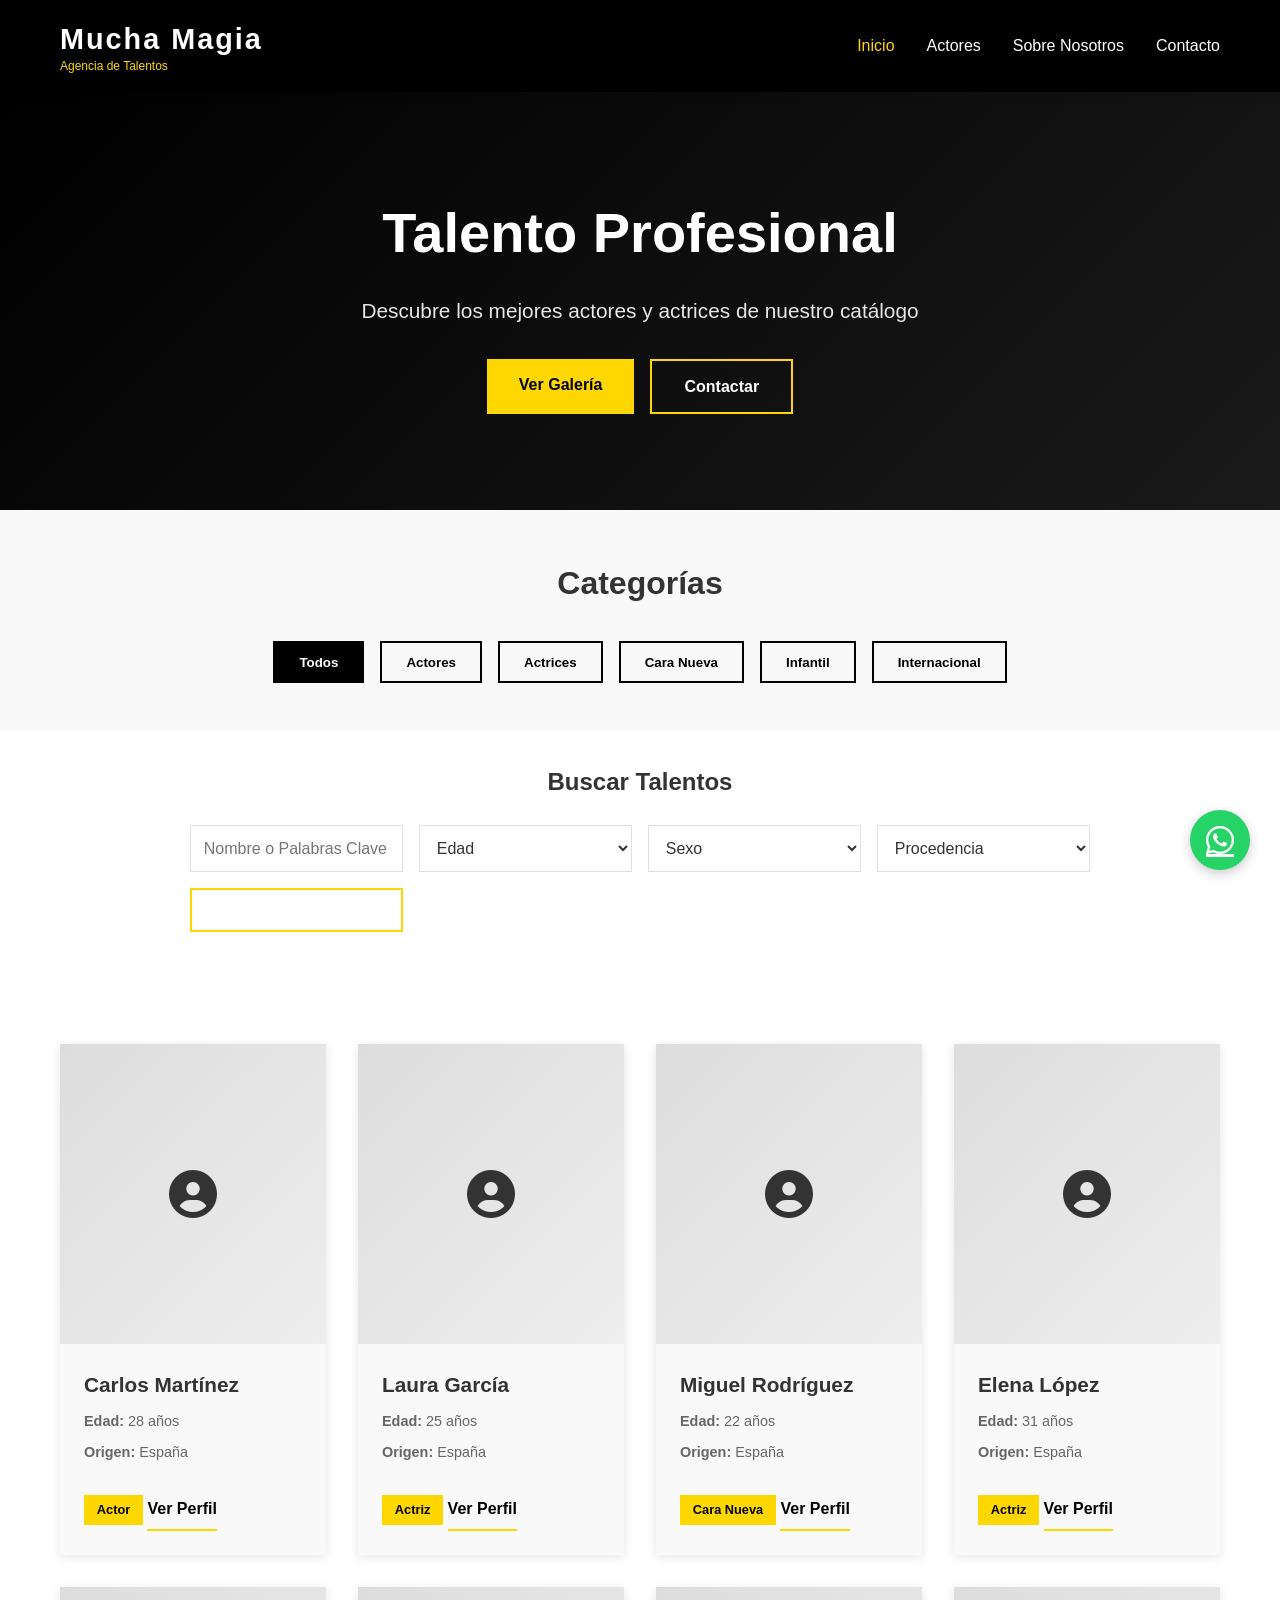
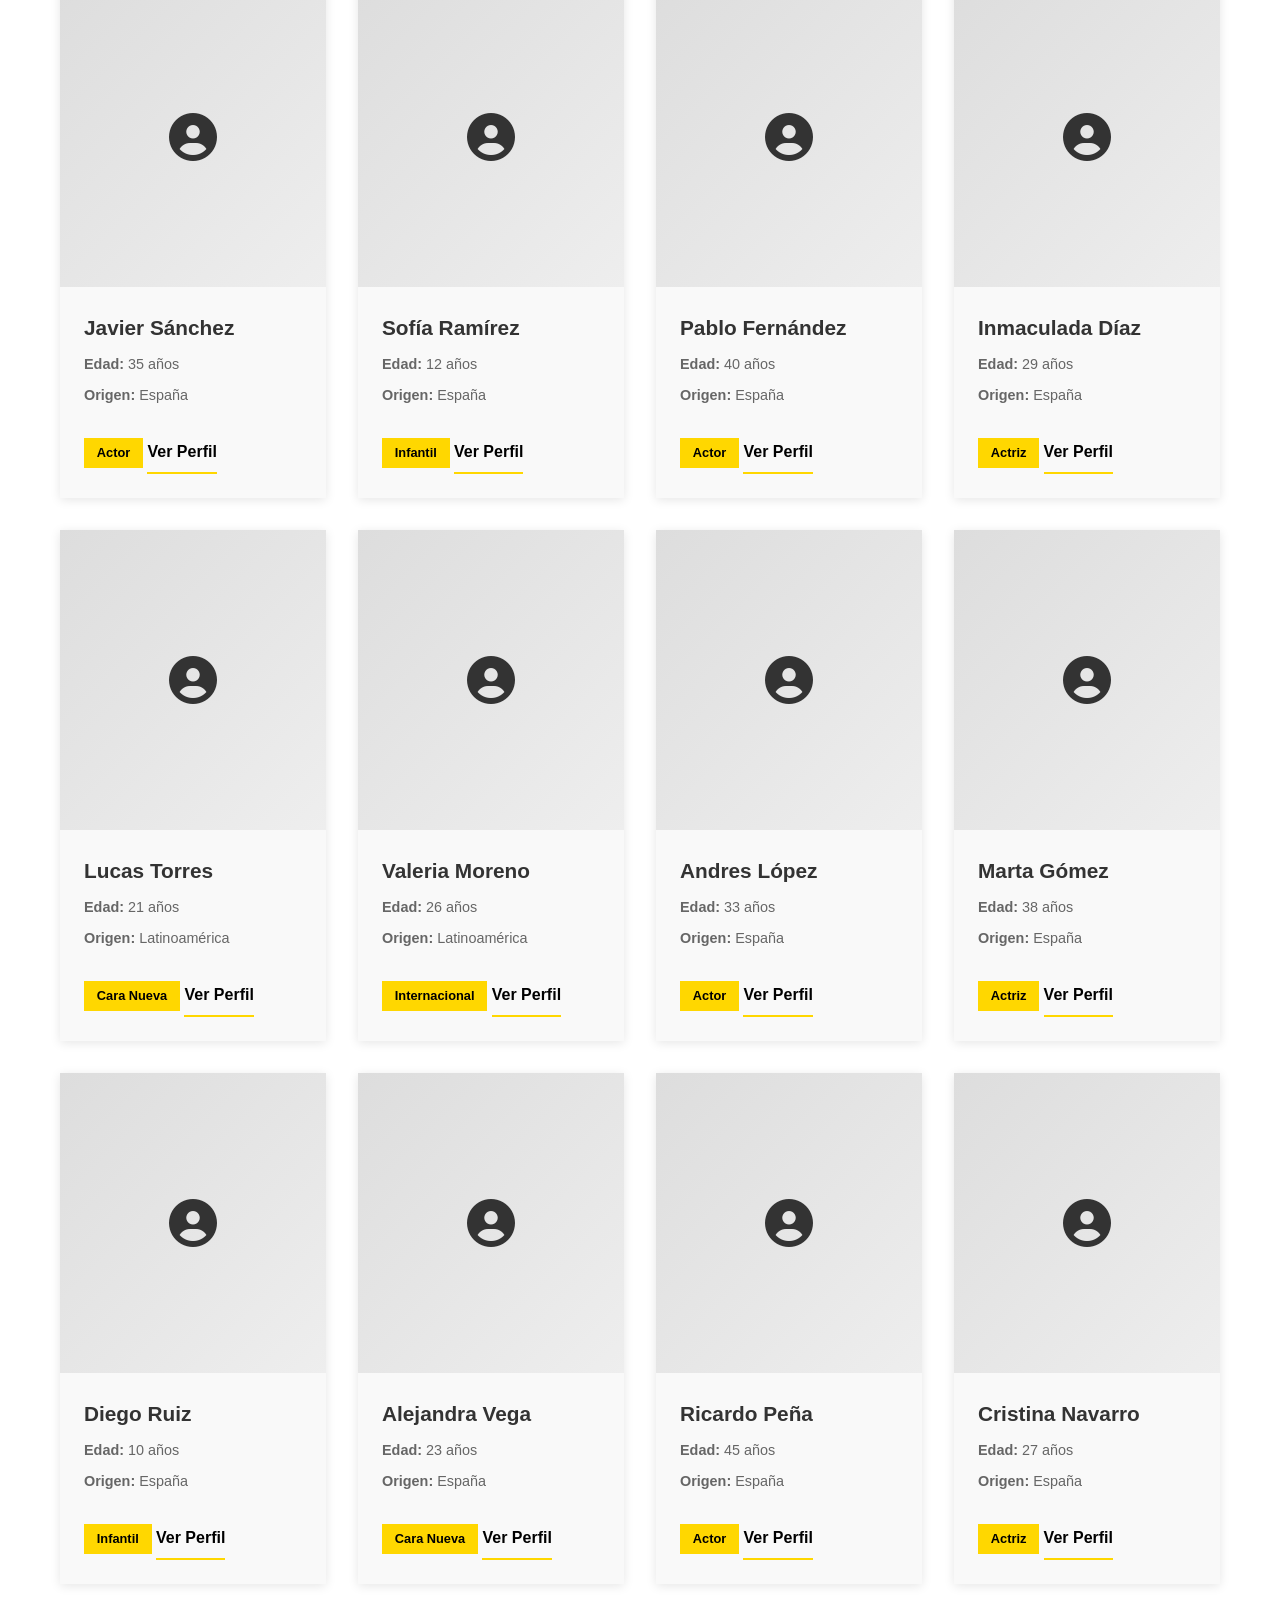
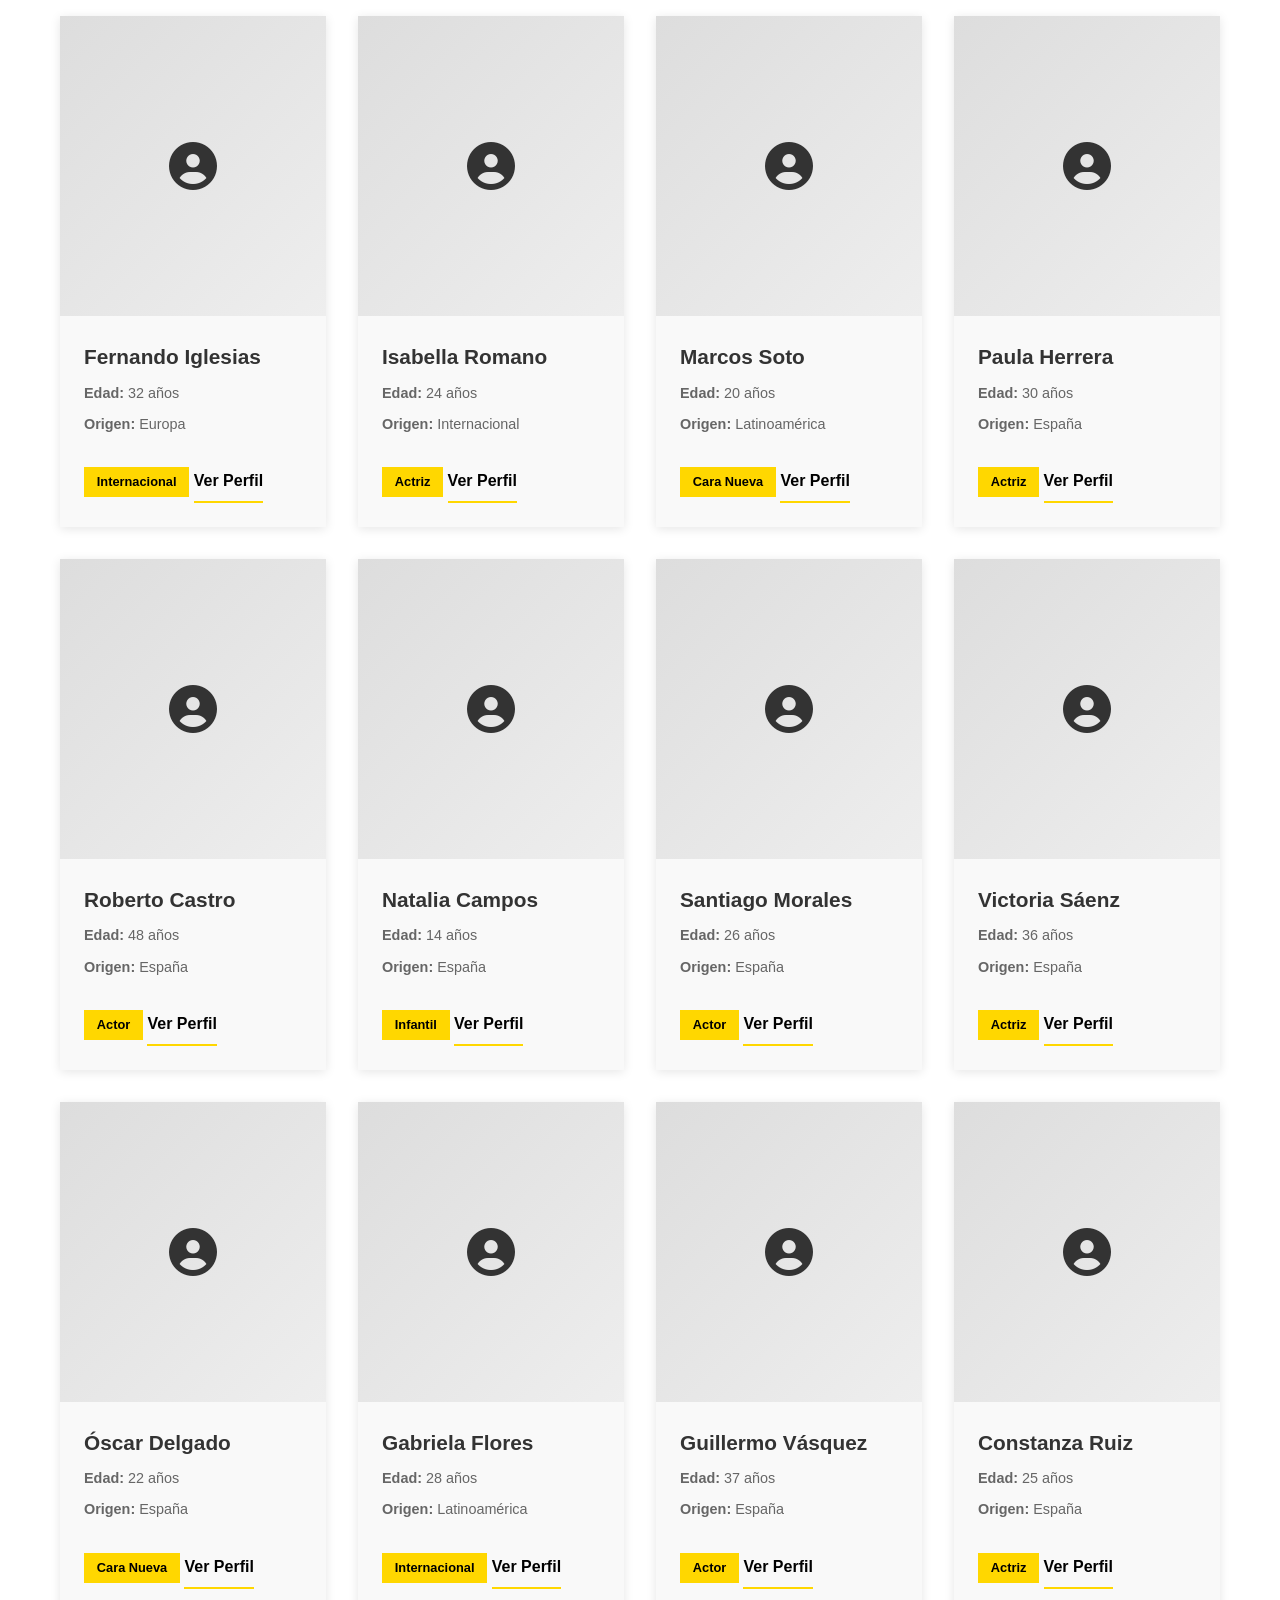
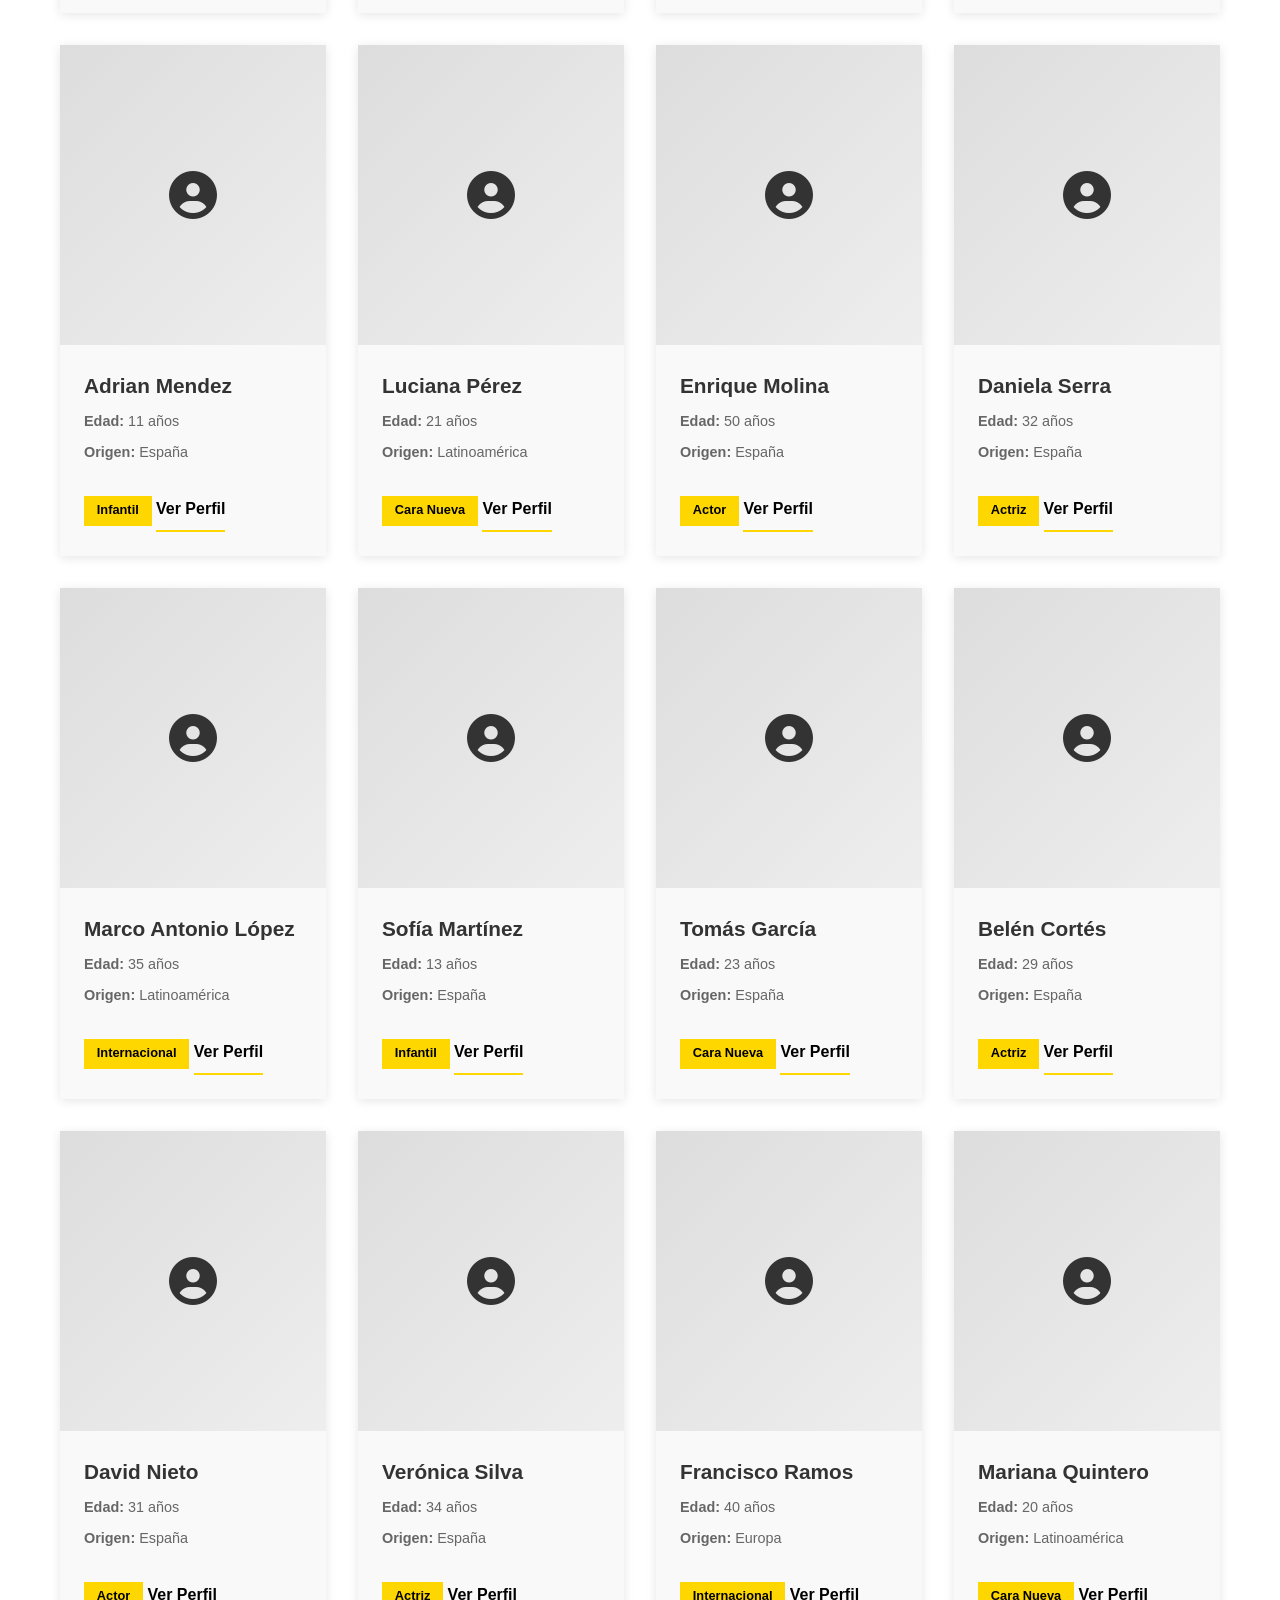
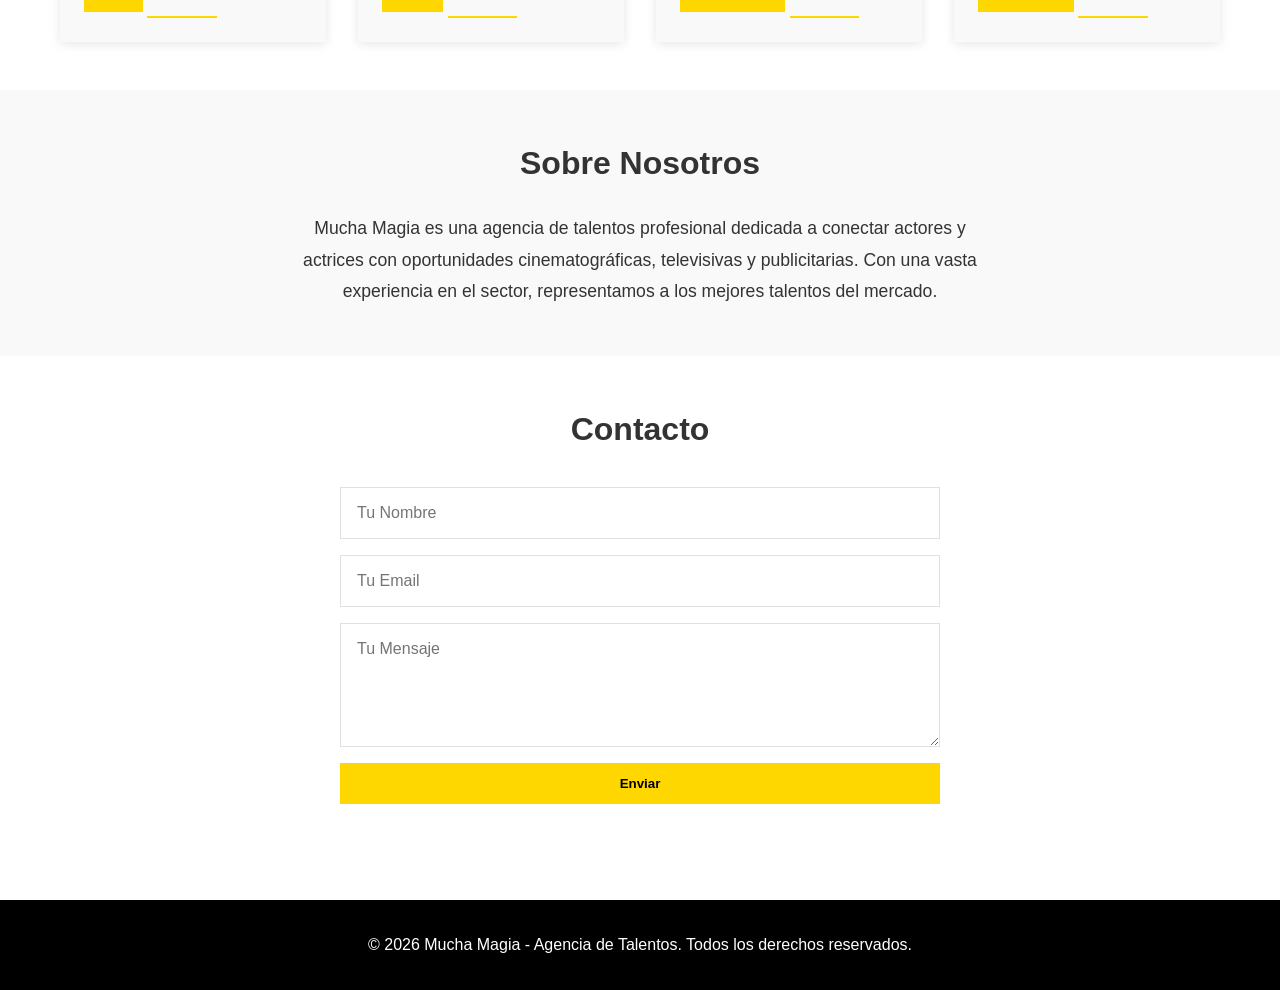
==== talent.html @ f1b27d46 "Initial commit: Professional actor agency website with gallery, filters, and contact forms" ====
<!DOCTYPE html>
<html lang="es">
<head>
    <meta charset="UTF-8">
    <meta name="viewport" content="width=device-width, initial-scale=1.0">
    <title>Perfil de Talento - Mucha Magia</title>
    <link rel="stylesheet" href="css/styles.css">
    <link rel="stylesheet" href="css/talent.css">
    <link rel="stylesheet" href="https://cdnjs.cloudflare.com/ajax/libs/font-awesome/6.4.0/css/all.min.css">
</head>
<body>
    <!-- Navigation -->
    <nav class="navbar">
        <div class="container">
            <div class="logo">
                <h1><a href="index.html" style="color: inherit; text-decoration: none;">Mucha Magia</a></h1>
                <p class="tagline">Agencia de Talentos</p>
            </div>
            <ul class="nav-menu">
                <li><a href="index.html">Inicio</a></li>
                <li><a href="index.html#actores">Actores</a></li>
                <li><a href="index.html#sobre-nosotros">Sobre Nosotros</a></li>
                <li><a href="index.html#contacto">Contacto</a></li>
            </ul>
        </div>
    </nav>

    <!-- WhatsApp Floating Button -->
    <a href="https://wa.me/34XXXXXXXXX" class="whatsapp-btn" target="_blank" title="Contáctanos por WhatsApp">
        <i class="fab fa-whatsapp"></i>
    </a>

    <!-- Talent Profile Section -->
    <section class="talent-profile">
        <div class="container">
            <div class="profile-grid">
                <div class="profile-image">
                    <div class="image-placeholder">
                        <i class="fas fa-user-circle"></i>
                    </div>
                </div>
                <div class="profile-info">
                    <div id="talentName" class="profile-name"></div>
                    <div id="talentCategory" class="profile-category"></div>
                    <div class="profile-details">
                        <div class="detail-item">
                            <strong>Edad:</strong> <span id="talentAge"></span> años
                        </div>
                        <div class="detail-item">
                            <strong>Sexo:</strong> <span id="talentGender"></span>
                        </div>
                        <div class="detail-item">
                            <strong>Procedencia:</strong> <span id="talentOrigin"></span>
                        </div>
                    </div>
                    <div class="profile-description">
                        <h3>Descripción</h3>
                        <p id="talentDescription"></p>
                    </div>
                    <div class="profile-skills">
                        <h3>Habilidades</h3>
                        <div id="talentSkills" class="skills-list"></div>
                    </div>
                </div>
            </div>
        </div>
    </section>

    <!-- Contact Form Section -->
    <section class="talent-contact">
        <div class="container">
            <h2>Contactar con <span id="talentFormName"></span></h2>
            <form class="talent-form" id="talentForm">
                <input type="text" placeholder="Tu Nombre" required>
                <input type="email" placeholder="Tu Email" required>
                <input type="tel" placeholder="Tu Teléfono" required>
                <select required>
                    <option value="">Tipo de Oportunidad</option>
                    <option value="cine">Cine</option>
                    <option value="television">Televisión</option>
                    <option value="publicidad">Publicidad</option>
                    <option value="teatro">Teatro</option>
                    <option value="otro">Otro</option>
                </select>
                <textarea placeholder="Detalles de la Oportunidad" rows="5" required></textarea>
                <button type="submit" class="btn btn-primary">Enviar Solicitud</button>
            </form>
        </div>
    </section>

    <!-- Footer -->
    <footer class="footer">
        <p>&copy; 2026 Mucha Magia - Agencia de Talentos. Todos los derechos reservados.</p>
    </footer>

    <script src="js/data.js"></script>
    <script src="js/talent.js"></script>
</body>
</html>
---- css/styles.css ----
* {
    margin: 0;
    padding: 0;
    box-sizing: border-box;
}

:root {
    --primary-color: #000;
    --secondary-color: #fff;
    --accent-color: #FFD700;
    --text-color: #333;
    --light-bg: #f9f9f9;
    --border-color: #e0e0e0;
    --shadow: 0 2px 10px rgba(0, 0, 0, 0.1);
}

body {
    font-family: 'Segoe UI', Tahoma, Geneva, Verdana, sans-serif;
    line-height: 1.6;
    color: var(--text-color);
    background-color: var(--secondary-color);
}

.container {
    max-width: 1200px;
    margin: 0 auto;
    padding: 0 20px;
}

/* Navigation */
.navbar {
    background-color: var(--primary-color);
    color: var(--secondary-color);
    padding: 1rem 0;
    position: sticky;
    top: 0;
    z-index: 1000;
    box-shadow: var(--shadow);
}

.navbar .container {
    display: flex;
    justify-content: space-between;
    align-items: center;
}

.logo h1 {
    font-size: 1.8rem;
    font-weight: 700;
    letter-spacing: 2px;
}

.logo .tagline {
    font-size: 0.75rem;
    color: var(--accent-color);
    margin-top: -5px;
}

.nav-menu {
    display: flex;
    list-style: none;
    gap: 2rem;
}

.nav-menu a {
    color: var(--secondary-color);
    text-decoration: none;
    font-weight: 500;
    transition: color 0.3s ease;
}

.nav-menu a:hover,
.nav-menu a.active {
    color: var(--accent-color);
}

/* WhatsApp Floating Button */
.whatsapp-btn {
    position: fixed;
    bottom: 30px;
    right: 30px;
    background-color: #25D366;
    color: white;
    width: 60px;
    height: 60px;
    border-radius: 50%;
    display: flex;
    align-items: center;
    justify-content: center;
    font-size: 2rem;
    box-shadow: 0 4px 12px rgba(0, 0, 0, 0.2);
    transition: all 0.3s ease;
    z-index: 999;
}

.whatsapp-btn:hover {
    transform: scale(1.1);
    box-shadow: 0 6px 16px rgba(0, 0, 0, 0.3);
}

/* Hero Section */
.hero {
    background: linear-gradient(135deg, #000 0%, #1a1a1a 100%);
    color: var(--secondary-color);
    padding: 6rem 2rem;
    text-align: center;
    min-height: 400px;
    display: flex;
    align-items: center;
    justify-content: center;
}

.hero-content h2 {
    font-size: 3.5rem;
    margin-bottom: 1rem;
    font-weight: 700;
}

.hero-content p {
    font-size: 1.3rem;
    margin-bottom: 2rem;
    opacity: 0.9;
}

.hero-buttons {
    display: flex;
    gap: 1rem;
    justify-content: center;
    flex-wrap: wrap;
}

/* Buttons */
.btn {
    padding: 0.8rem 2rem;
    border: none;
    border-radius: 0;
    text-decoration: none;
    font-weight: 600;
    cursor: pointer;
    transition: all 0.3s ease;
    display: inline-block;
}

.btn-primary {
    background-color: var(--accent-color);
    color: var(--primary-color);
}

.btn-primary:hover {
    background-color: #ffc700;
    transform: translateY(-2px);
    box-shadow: var(--shadow);
}

.btn-secondary {
    background-color: transparent;
    color: var(--secondary-color);
    border: 2px solid var(--accent-color);
}

.btn-secondary:hover {
    background-color: var(--accent-color);
    color: var(--primary-color);
}

/* Categories */
.categories {
    padding: 3rem 2rem;
    background-color: var(--light-bg);
}

.categories h2 {
    text-align: center;
    margin-bottom: 2rem;
    font-size: 2rem;
}

.category-filters {
    display: flex;
    justify-content: center;
    gap: 1rem;
    flex-wrap: wrap;
}

.filter-btn {
    padding: 0.7rem 1.5rem;
    border: 2px solid var(--primary-color);
    background-color: transparent;
    color: var(--primary-color);
    border-radius: 0;
    cursor: pointer;
    font-weight: 600;
    transition: all 0.3s ease;
}

.filter-btn:hover,
.filter-btn.active {
    background-color: var(--primary-color);
    color: var(--secondary-color);
}

/* Search Section */
.search-section {
    padding: 2rem;
    background-color: var(--secondary-color);
}

.search-section h3 {
    text-align: center;
    margin-bottom: 1.5rem;
    font-size: 1.5rem;
}

.search-filters {
    display: grid;
    grid-template-columns: repeat(auto-fit, minmax(200px, 1fr));
    gap: 1rem;
    max-width: 900px;
    margin: 0 auto;
}

.search-input,
.search-select {
    padding: 0.8rem;
    border: 1px solid var(--border-color);
    border-radius: 0;
    font-size: 1rem;
    background-color: var(--secondary-color);
    color: var(--text-color);
}

.search-input:focus,
.search-select:focus {
    outline: none;
    border-color: var(--primary-color);
    box-shadow: 0 0 0 3px rgba(0, 0, 0, 0.1);
}

/* Gallery */
.gallery {
    padding: 3rem 2rem;
}

.gallery-grid {
    display: grid;
    grid-template-columns: repeat(auto-fill, minmax(250px, 1fr));
    gap: 2rem;
    margin-top: 2rem;
}

.gallery-card {
    background-color: var(--light-bg);
    border-radius: 0;
    overflow: hidden;
    box-shadow: var(--shadow);
    transition: all 0.3s ease;
    cursor: pointer;
}

.gallery-card:hover {
    transform: translateY(-5px);
    box-shadow: 0 6px 20px rgba(0, 0, 0, 0.15);
}

.gallery-image {
    width: 100%;
    height: 300px;
    background: linear-gradient(135deg, #ddd 0%, #eee 100%);
    display: flex;
    align-items: center;
    justify-content: center;
    font-size: 3rem;
    overflow: hidden;
}

.gallery-image img {
    width: 100%;
    height: 100%;
    object-fit: cover;
}

.gallery-info {
    padding: 1.5rem;
}

.gallery-name {
    font-size: 1.3rem;
    font-weight: 700;
    margin-bottom: 0.5rem;
}

.gallery-meta {
    font-size: 0.9rem;
    color: #666;
    margin-bottom: 0.5rem;
}

.gallery-category {
    display: inline-block;
    background-color: var(--accent-color);
    color: var(--primary-color);
    padding: 0.3rem 0.8rem;
    font-size: 0.8rem;
    font-weight: 600;
    margin-top: 0.5rem;
}

.gallery-card a {
    display: inline-block;
    margin-top: 1rem;
    color: var(--primary-color);
    text-decoration: none;
    font-weight: 600;
    padding: 0.5rem 0;
    border-bottom: 2px solid var(--accent-color);
    transition: all 0.3s ease;
}

.gallery-card a:hover {
    color: var(--accent-color);
}

/* About Section */
.about {
    padding: 3rem 2rem;
    background-color: var(--light-bg);
    text-align: center;
}

.about h2 {
    font-size: 2rem;
    margin-bottom: 1.5rem;
}

.about p {
    max-width: 700px;
    margin: 0 auto;
    font-size: 1.1rem;
    line-height: 1.8;
}

/* Contact Section */
.contact {
    padding: 3rem 2rem;
}

.contact h2 {
    text-align: center;
    font-size: 2rem;
    margin-bottom: 2rem;
}

.contact-form {
    max-width: 600px;
    margin: 0 auto;
    display: flex;
    flex-direction: column;
    gap: 1rem;
}

.contact-form input,
.contact-form textarea {
    padding: 1rem;
    border: 1px solid var(--border-color);
    border-radius: 0;
    font-family: inherit;
    font-size: 1rem;
}

.contact-form input:focus,
.contact-form textarea:focus {
    outline: none;
    border-color: var(--primary-color);
    box-shadow: 0 0 0 3px rgba(0, 0, 0, 0.1);
}

/* Footer */
.footer {
    background-color: var(--primary-color);
    color: var(--secondary-color);
    text-align: center;
    padding: 2rem;
    margin-top: 3rem;
}

/* Hidden class */
.hidden {
    display: none !important;
}

/* Responsive */
@media (max-width: 768px) {
    .nav-menu {
        gap: 1rem;
        font-size: 0.9rem;
    }

    .hero-content h2 {
        font-size: 2rem;
    }

    .hero-content p {
        font-size: 1rem;
    }

    .gallery-grid {
        grid-template-columns: repeat(auto-fill, minmax(150px, 1fr));
        gap: 1rem;
    }

    .gallery-image {
        height: 200px;
    }

    .search-filters {
        grid-template-columns: 1fr;
    }

    .hero-buttons {
        flex-direction: column;
        align-items: center;
    }

    .btn {
        width: 100%;
    }
}
---- css/talent.css ----
/* Talent Profile Page Styles */

.talent-profile {
    padding: 3rem 2rem;
    background-color: var(--secondary-color);
}

.profile-grid {
    display: grid;
    grid-template-columns: 1fr 1fr;
    gap: 3rem;
    align-items: start;
    margin-top: 2rem;
}

.profile-image {
    display: flex;
    justify-content: center;
    align-items: center;
}

.image-placeholder {
    width: 300px;
    height: 400px;
    background: linear-gradient(135deg, #ddd 0%, #eee 100%);
    border-radius: 0;
    display: flex;
    align-items: center;
    justify-content: center;
    font-size: 8rem;
    color: #999;
    box-shadow: var(--shadow);
}

.image-placeholder img {
    width: 100%;
    height: 100%;
    object-fit: cover;
    border-radius: 0;
}

.profile-info {
    display: flex;
    flex-direction: column;
    gap: 1.5rem;
}

.profile-name {
    font-size: 2.5rem;
    font-weight: 700;
    color: var(--primary-color);
}

.profile-category {
    display: inline-block;
    background-color: var(--accent-color);
    color: var(--primary-color);
    padding: 0.5rem 1rem;
    font-weight: 600;
    width: fit-content;
}

.profile-details {
    display: grid;
    grid-template-columns: repeat(auto-fit, minmax(200px, 1fr));
    gap: 1rem;
    padding: 1.5rem;
    background-color: var(--light-bg);
    border-left: 4px solid var(--accent-color);
}

.detail-item {
    font-size: 1rem;
}

.detail-item strong {
    display: block;
    color: var(--text-color);
    margin-bottom: 0.3rem;
}

.detail-item span {
    display: block;
    font-size: 1.1rem;
    color: var(--primary-color);
    font-weight: 600;
}

.profile-description h3,
.profile-skills h3 {
    font-size: 1.3rem;
    margin-bottom: 1rem;
    color: var(--primary-color);
}

.profile-description p {
    line-height: 1.8;
    color: var(--text-color);
    font-size: 1.05rem;
}

.profile-skills {
    padding: 1.5rem;
    background-color: var(--light-bg);
}

.skills-list {
    display: flex;
    flex-wrap: wrap;
    gap: 0.8rem;
}

.skill-tag {
    background-color: var(--primary-color);
    color: var(--secondary-color);
    padding: 0.5rem 1rem;
    border-radius: 0;
    font-size: 0.9rem;
    font-weight: 600;
}

/* Talent Contact Form Section */
.talent-contact {
    padding: 3rem 2rem;
    background-color: var(--light-bg);
}

.talent-contact h2 {
    text-align: center;
    font-size: 2rem;
    margin-bottom: 2rem;
    color: var(--primary-color);
}

.talent-form {
    max-width: 700px;
    margin: 0 auto;
    display: flex;
    flex-direction: column;
    gap: 1rem;
}

.talent-form input,
.talent-form select,
.talent-form textarea {
    padding: 1rem;
    border: 1px solid var(--border-color);
    border-radius: 0;
    font-family: inherit;
    font-size: 1rem;
    background-color: var(--secondary-color);
    color: var(--text-color);
}

.talent-form input:focus,
.talent-form select:focus,
.talent-form textarea:focus {
    outline: none;
    border-color: var(--primary-color);
    box-shadow: 0 0 0 3px rgba(0, 0, 0, 0.1);
}

.talent-form button {
    margin-top: 0.5rem;
    padding: 1rem;
}

/* Responsive */
@media (max-width: 768px) {
    .profile-grid {
        grid-template-columns: 1fr;
        gap: 2rem;
    }

    .image-placeholder {
        width: 100%;
        height: 300px;
        font-size: 5rem;
    }

    .profile-name {
        font-size: 2rem;
    }

    .profile-details {
        grid-template-columns: 1fr;
    }

    .talent-contact h2 {
        font-size: 1.5rem;
    }
}
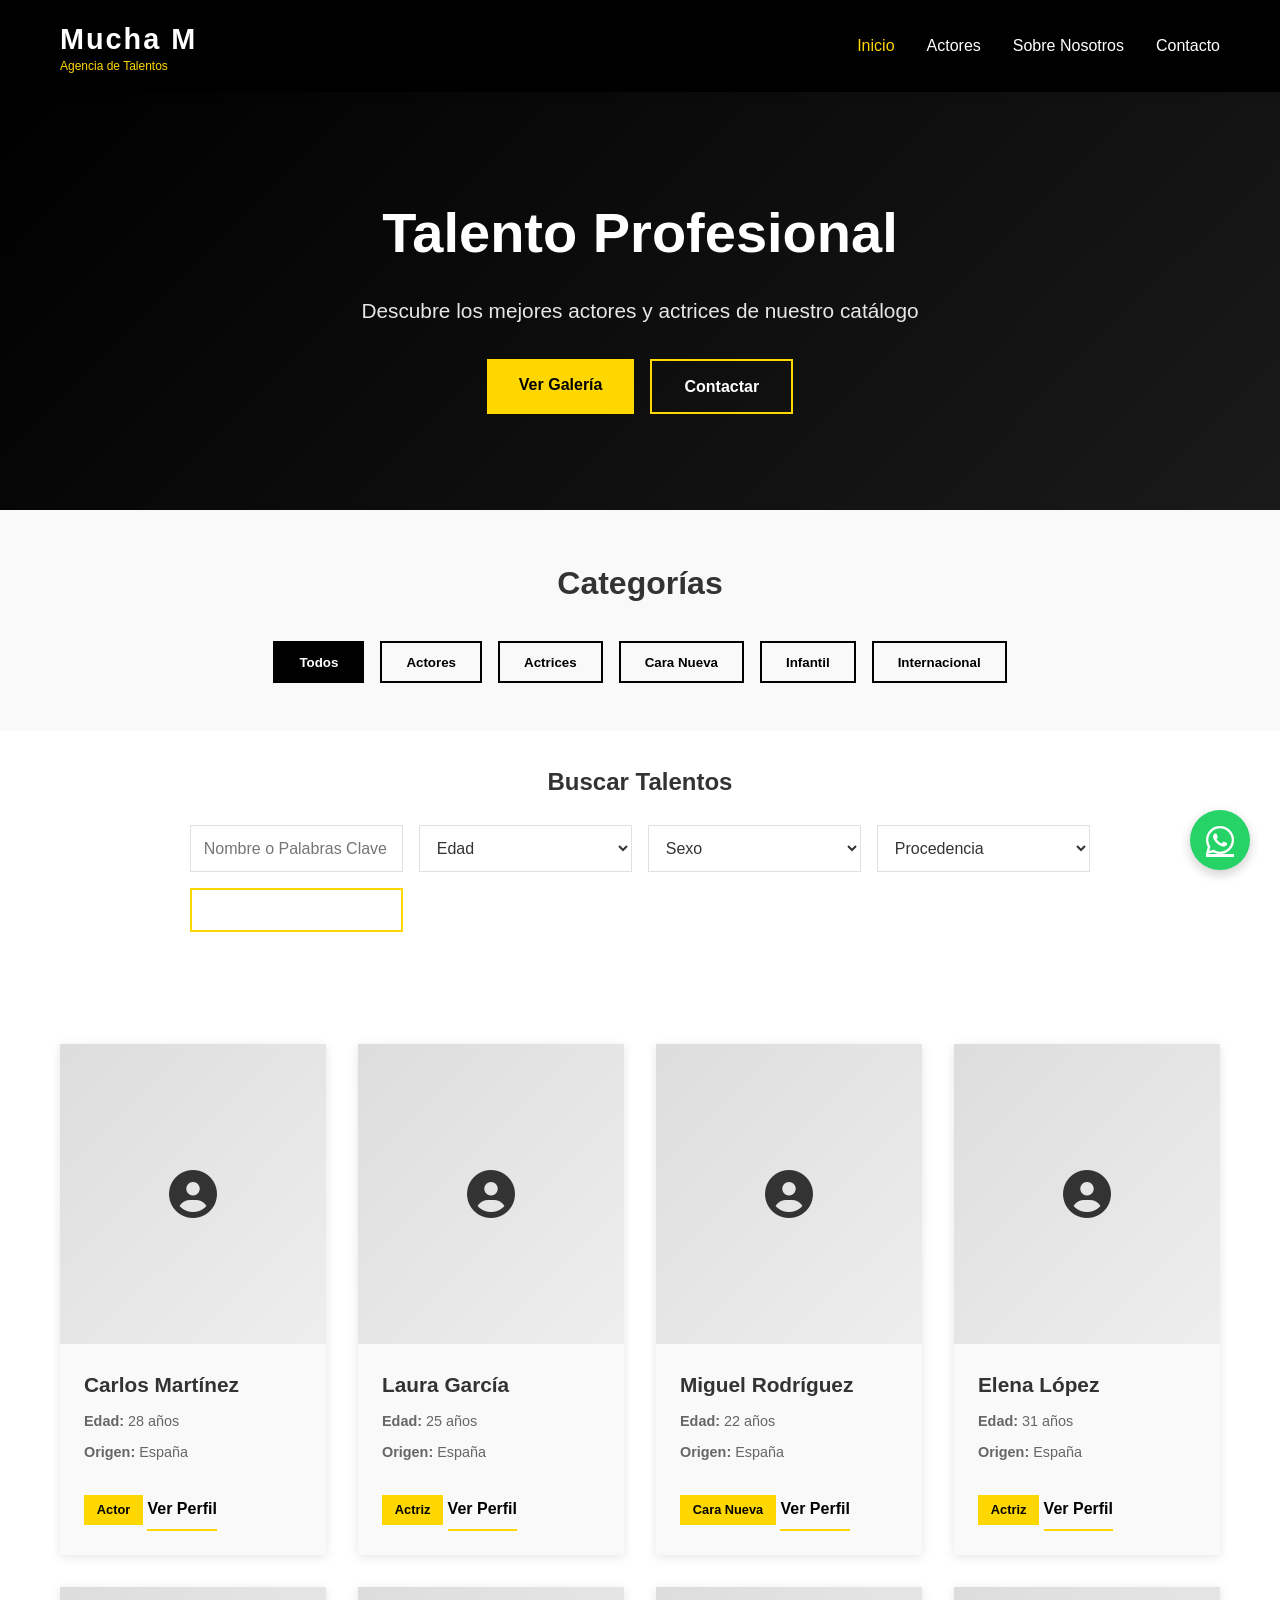
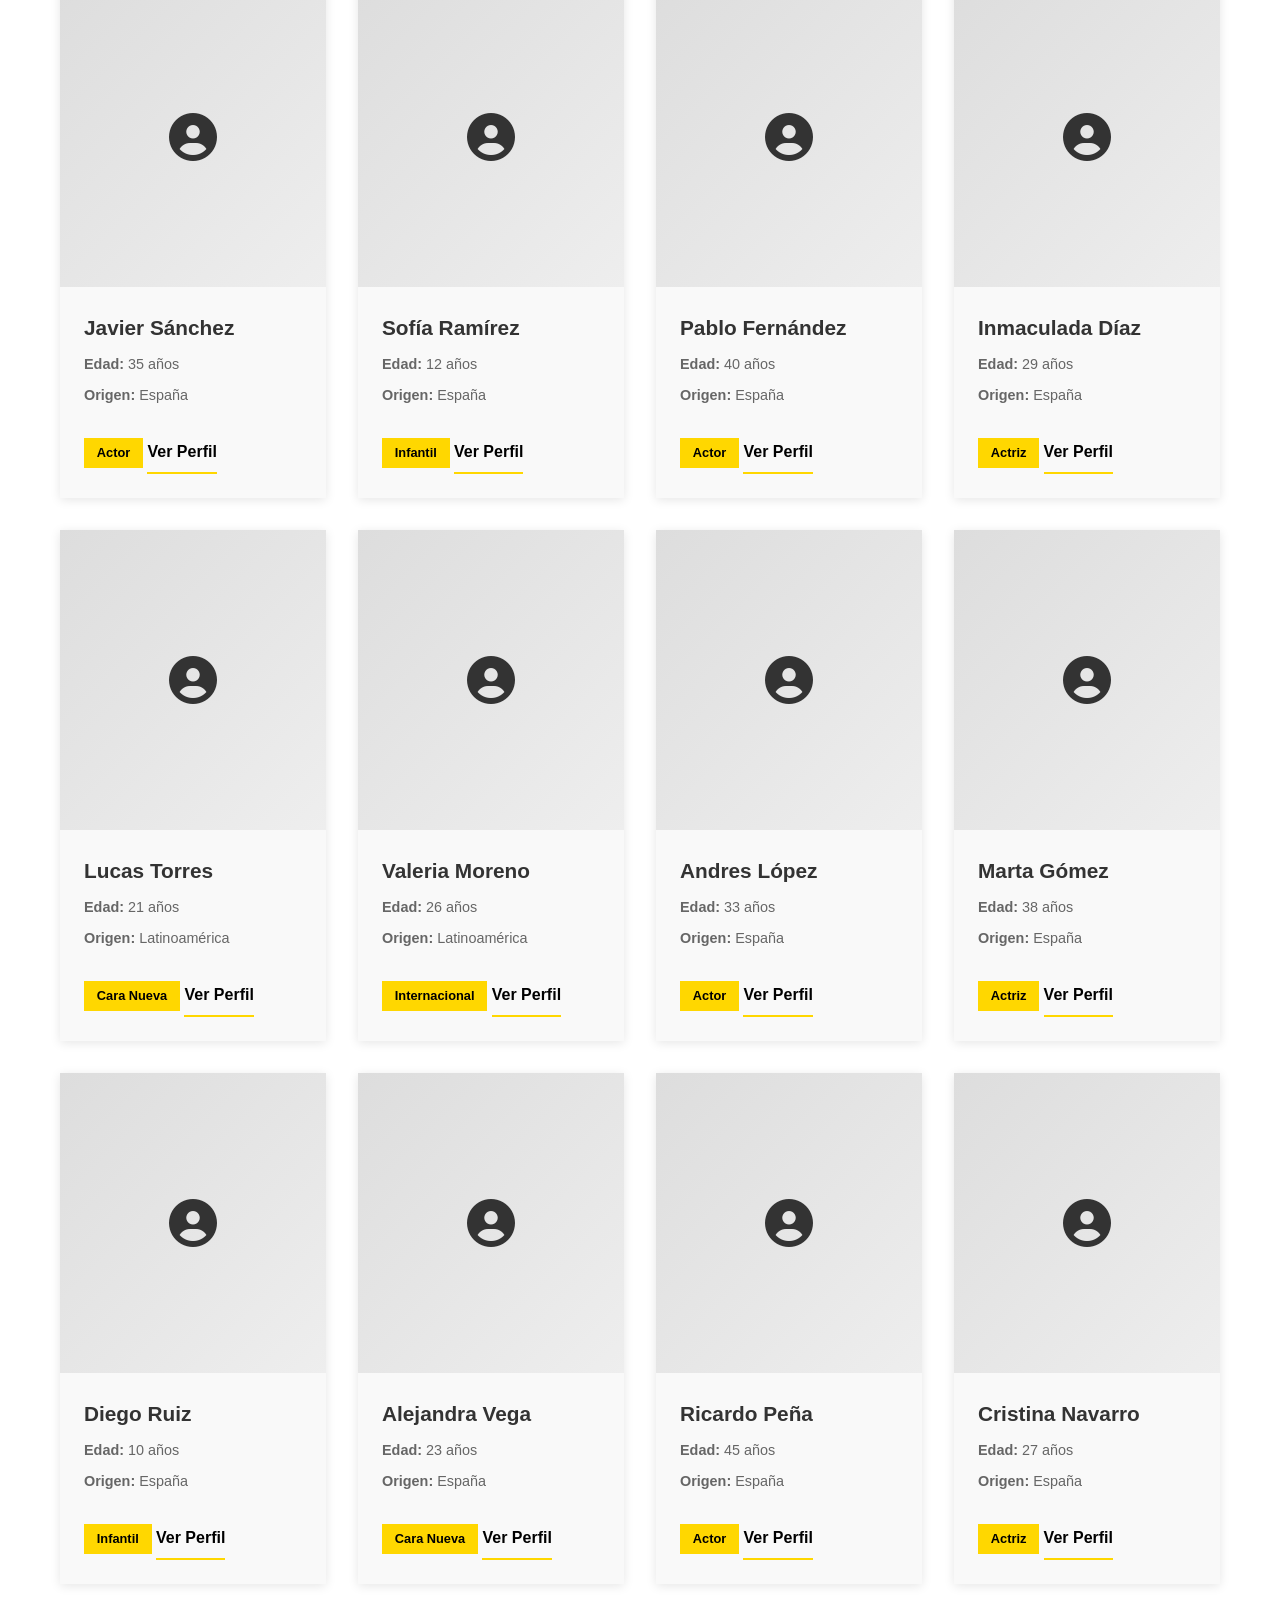
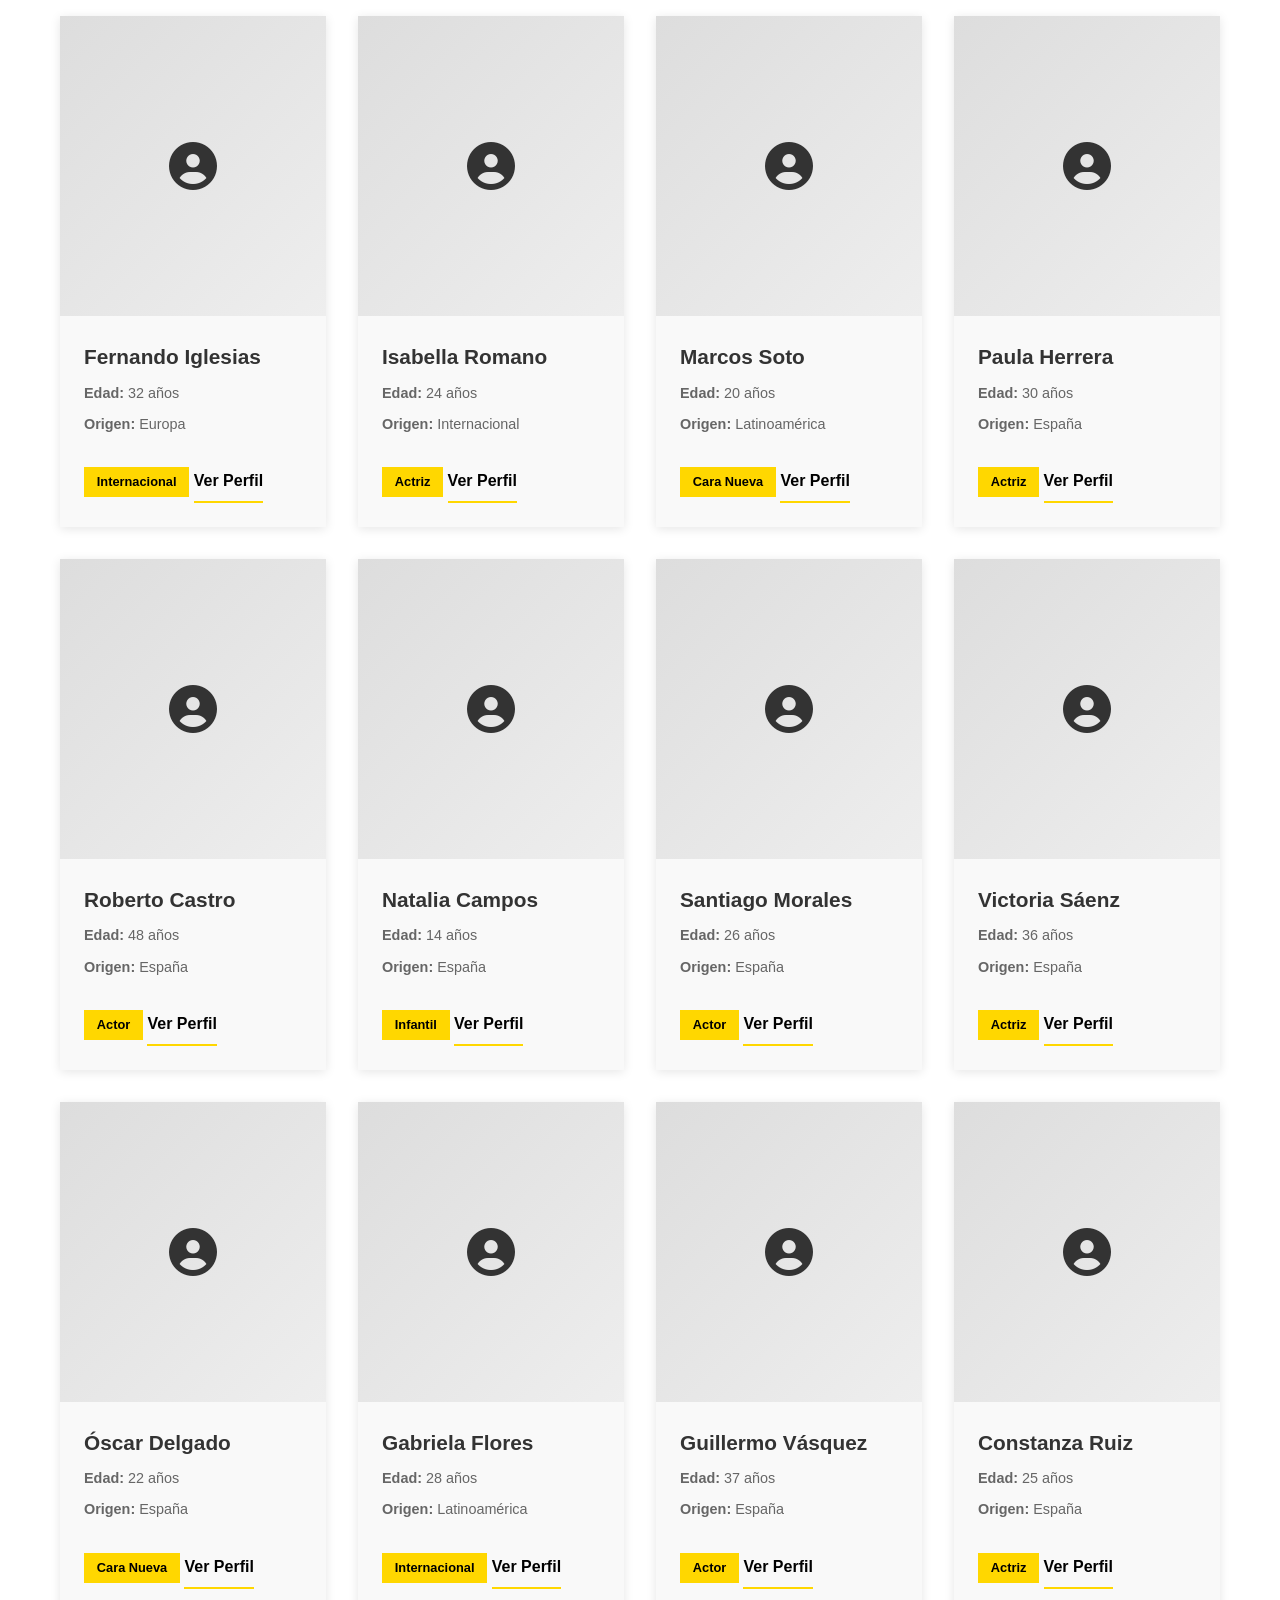
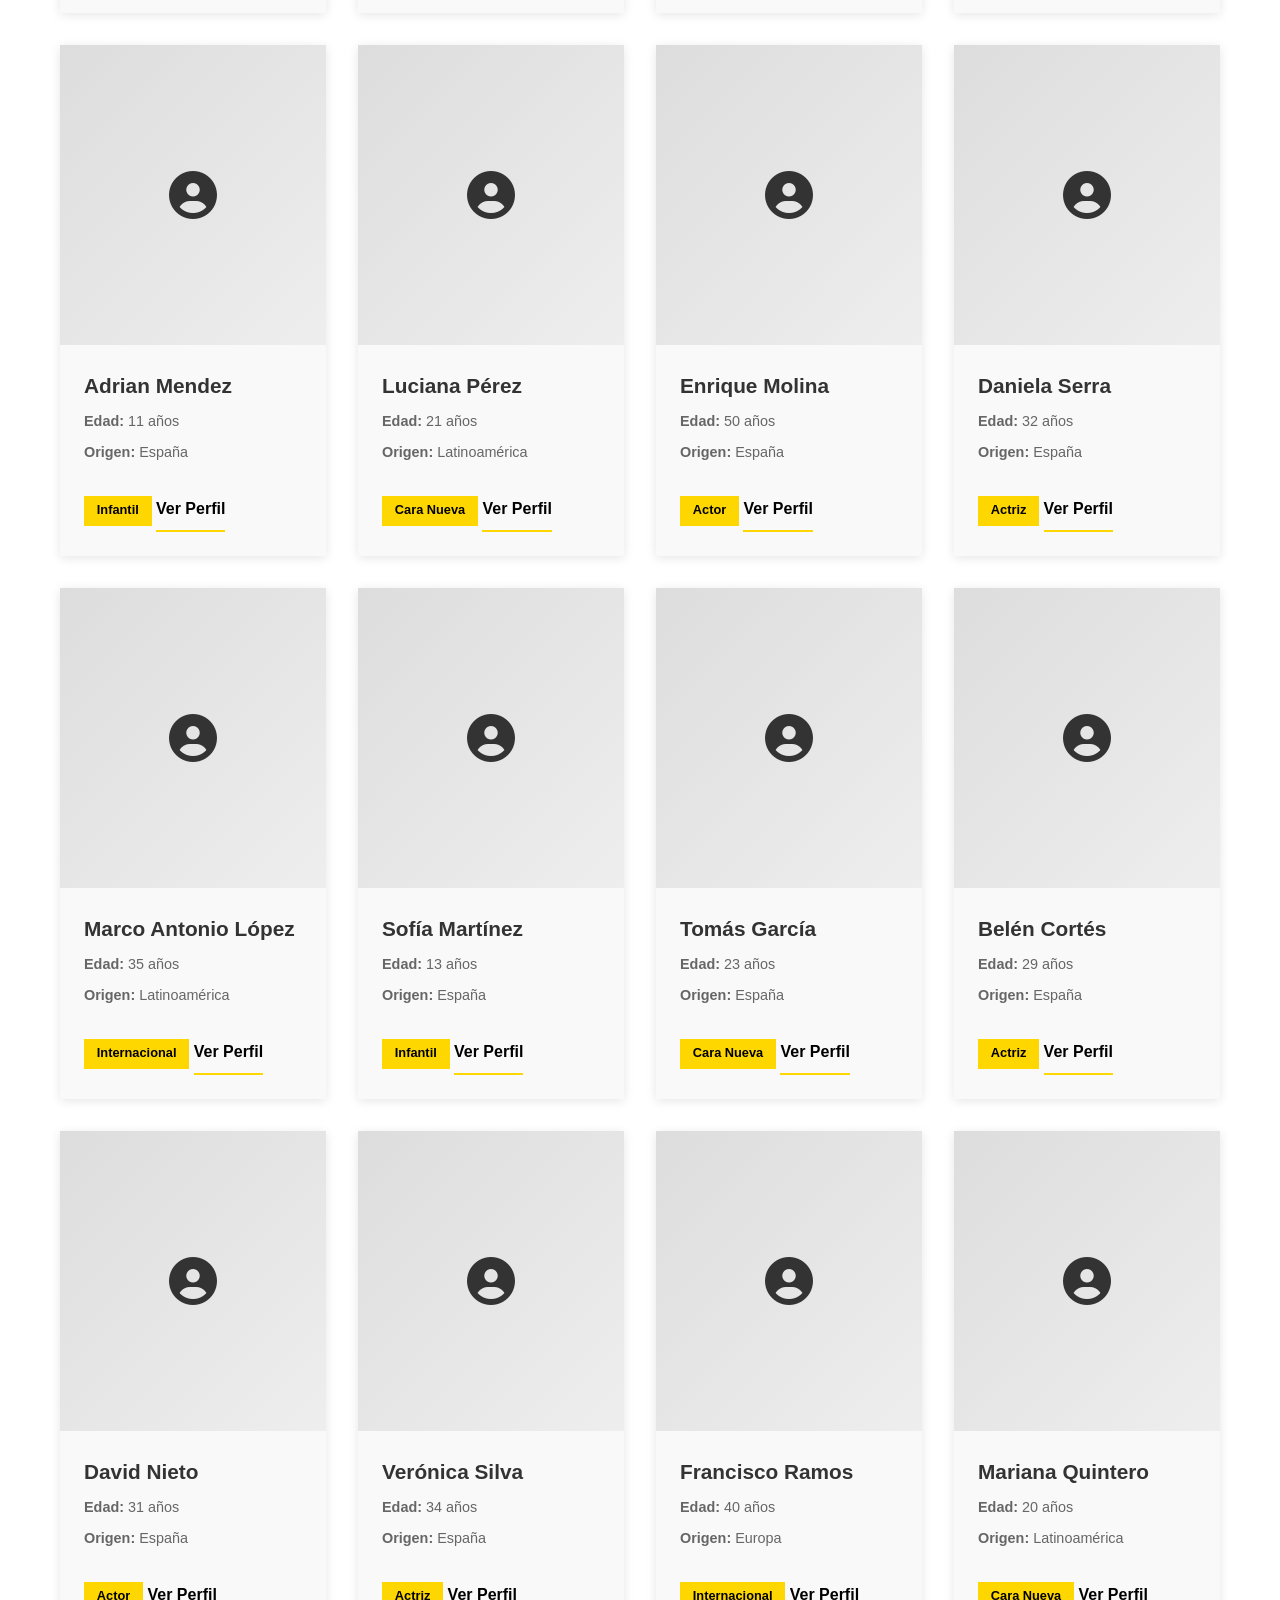
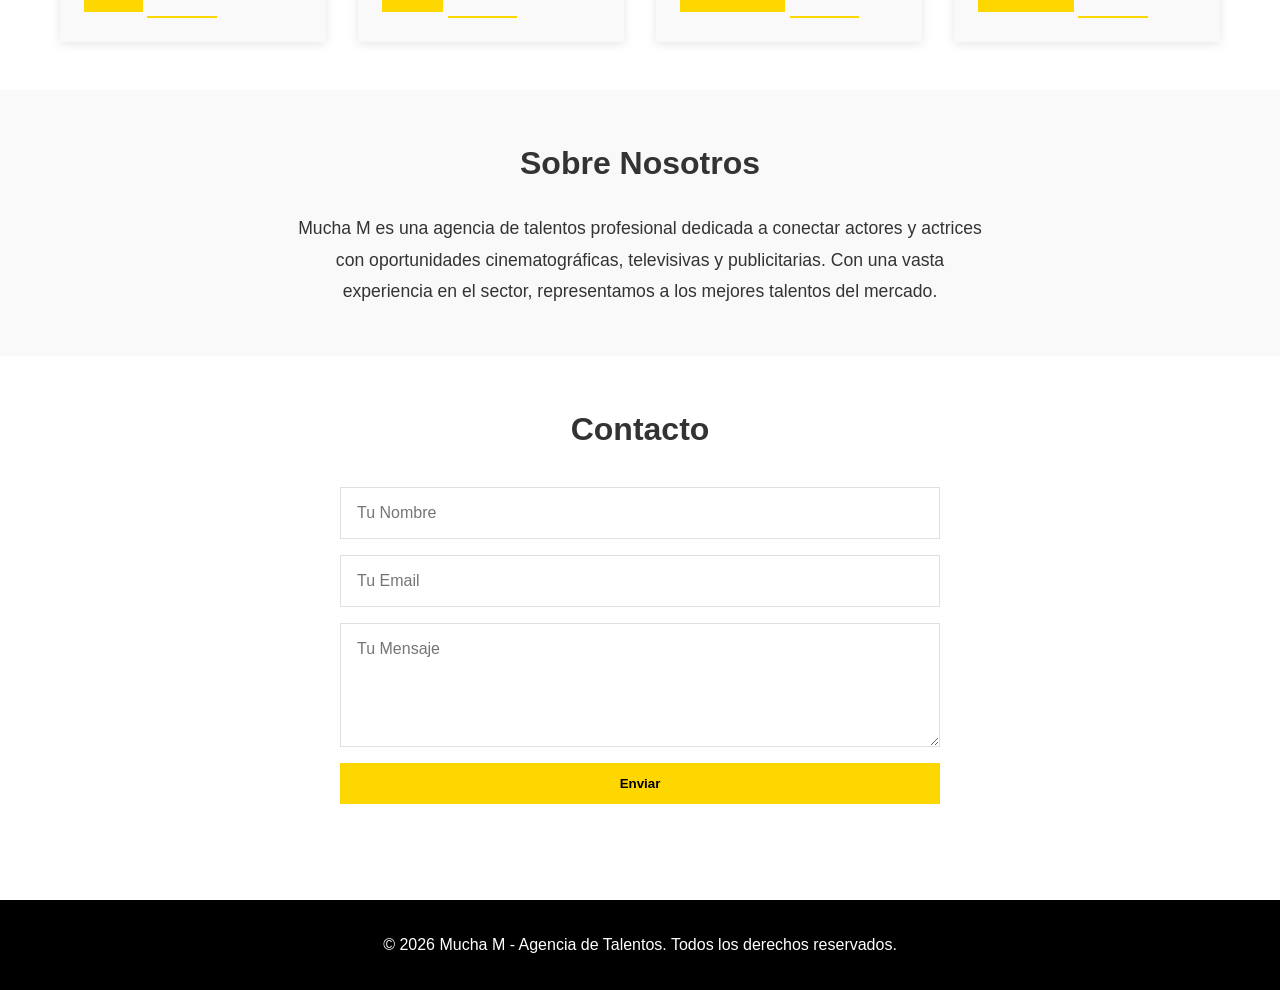
==== commit 703a5567: "Update title and footer text in talent.html" ====
--- a/talent.html
+++ b/talent.html
@@ -3,7 +3,7 @@
 <head>
     <meta charset="UTF-8">
     <meta name="viewport" content="width=device-width, initial-scale=1.0">
-    <title>Perfil de Talento - Mucha Magia</title>
+    <title>Perfil de Talento - Mucha M </title>
     <link rel="stylesheet" href="css/styles.css">
     <link rel="stylesheet" href="css/talent.css">
     <link rel="stylesheet" href="https://cdnjs.cloudflare.com/ajax/libs/font-awesome/6.4.0/css/all.min.css">
@@ -26,7 +26,7 @@
     </nav>
 
     <!-- WhatsApp Floating Button -->
-    <a href="https://wa.me/34XXXXXXXXX" class="whatsapp-btn" target="_blank" title="Contáctanos por WhatsApp">
+    <a href="https://wa.me/34650014048" class="whatsapp-btn" target="_blank" title="Contáctanos por WhatsApp">
         <i class="fab fa-whatsapp"></i>
     </a>
 
@@ -90,10 +90,10 @@
 
     <!-- Footer -->
     <footer class="footer">
-        <p>&copy; 2026 Mucha Magia - Agencia de Talentos. Todos los derechos reservados.</p>
+        <p>&copy; 2026 Mucha M - Agencia de Talentos. Todos los derechos reservados.</p>
     </footer>
 
     <script src="js/data.js"></script>
     <script src="js/talent.js"></script>
 </body>
-</html>+</html>
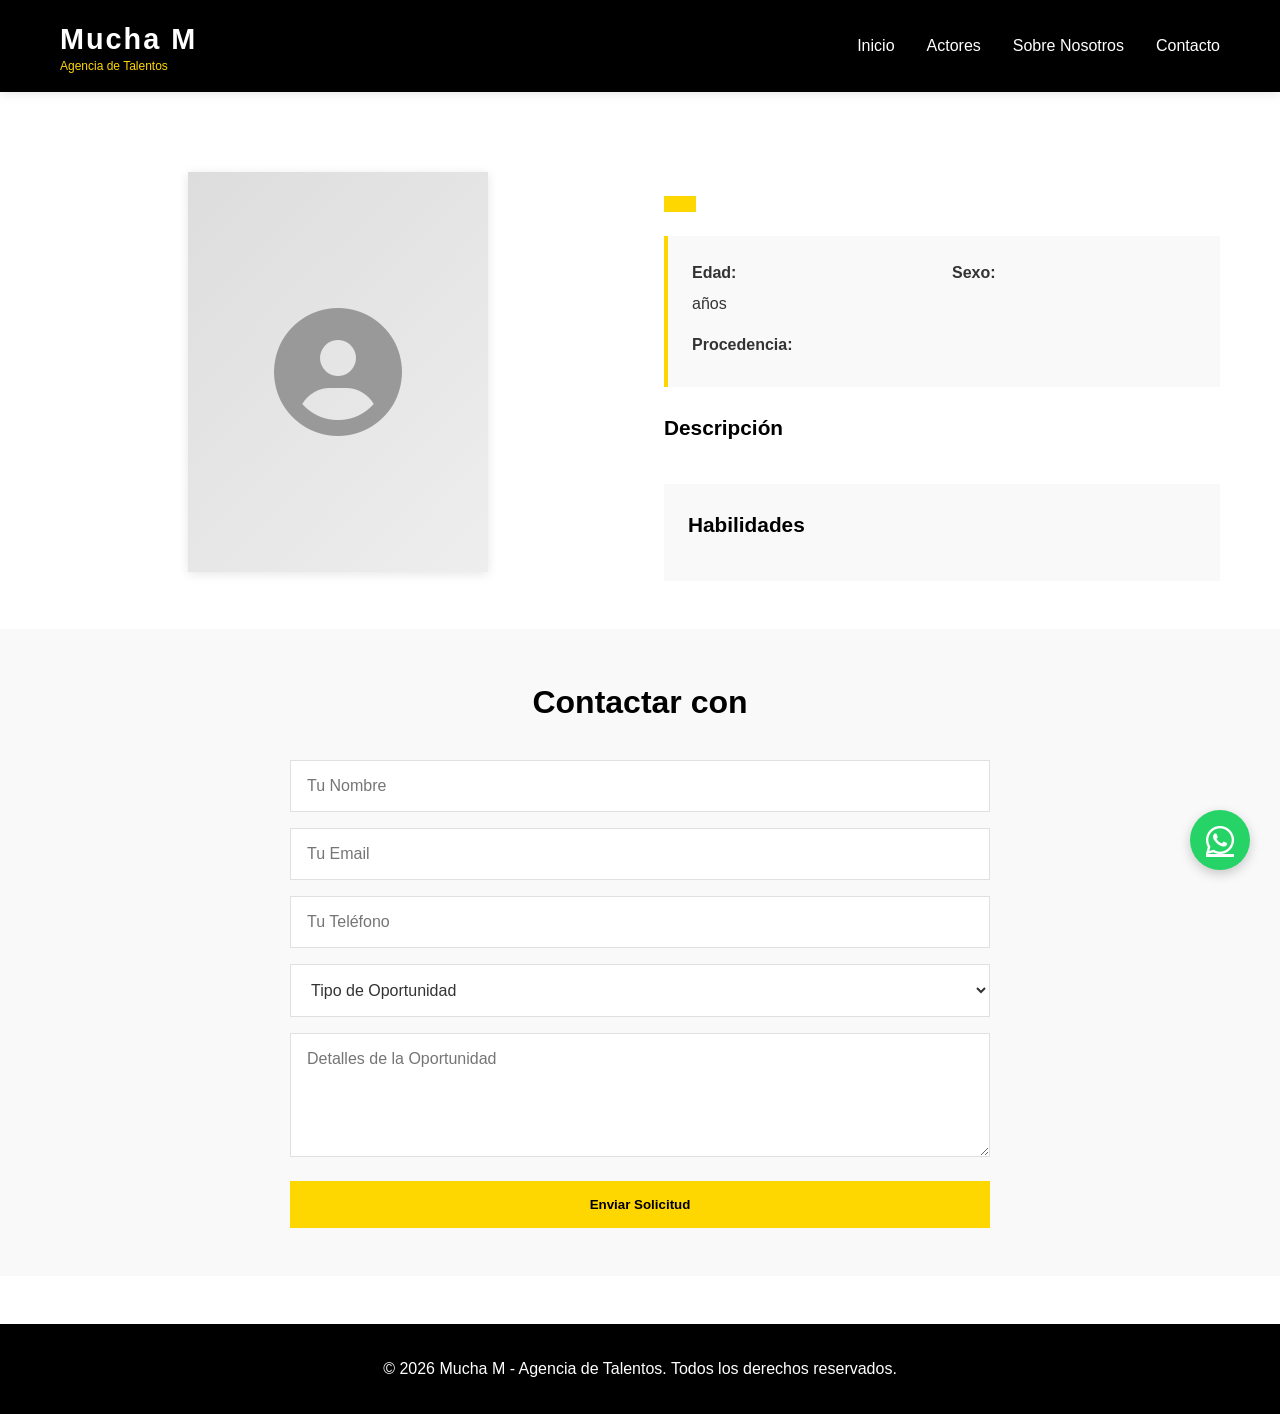
==== commit 4072f61f: "Update logo text in talent.html" ====
--- a/talent.html
+++ b/talent.html
@@ -13,7 +13,7 @@
     <nav class="navbar">
         <div class="container">
             <div class="logo">
-                <h1><a href="index.html" style="color: inherit; text-decoration: none;">Mucha Magia</a></h1>
+                <h1><a href="index.html" style="color: inherit; text-decoration: none;">Mucha M </a></h1>
                 <p class="tagline">Agencia de Talentos</p>
             </div>
             <ul class="nav-menu">
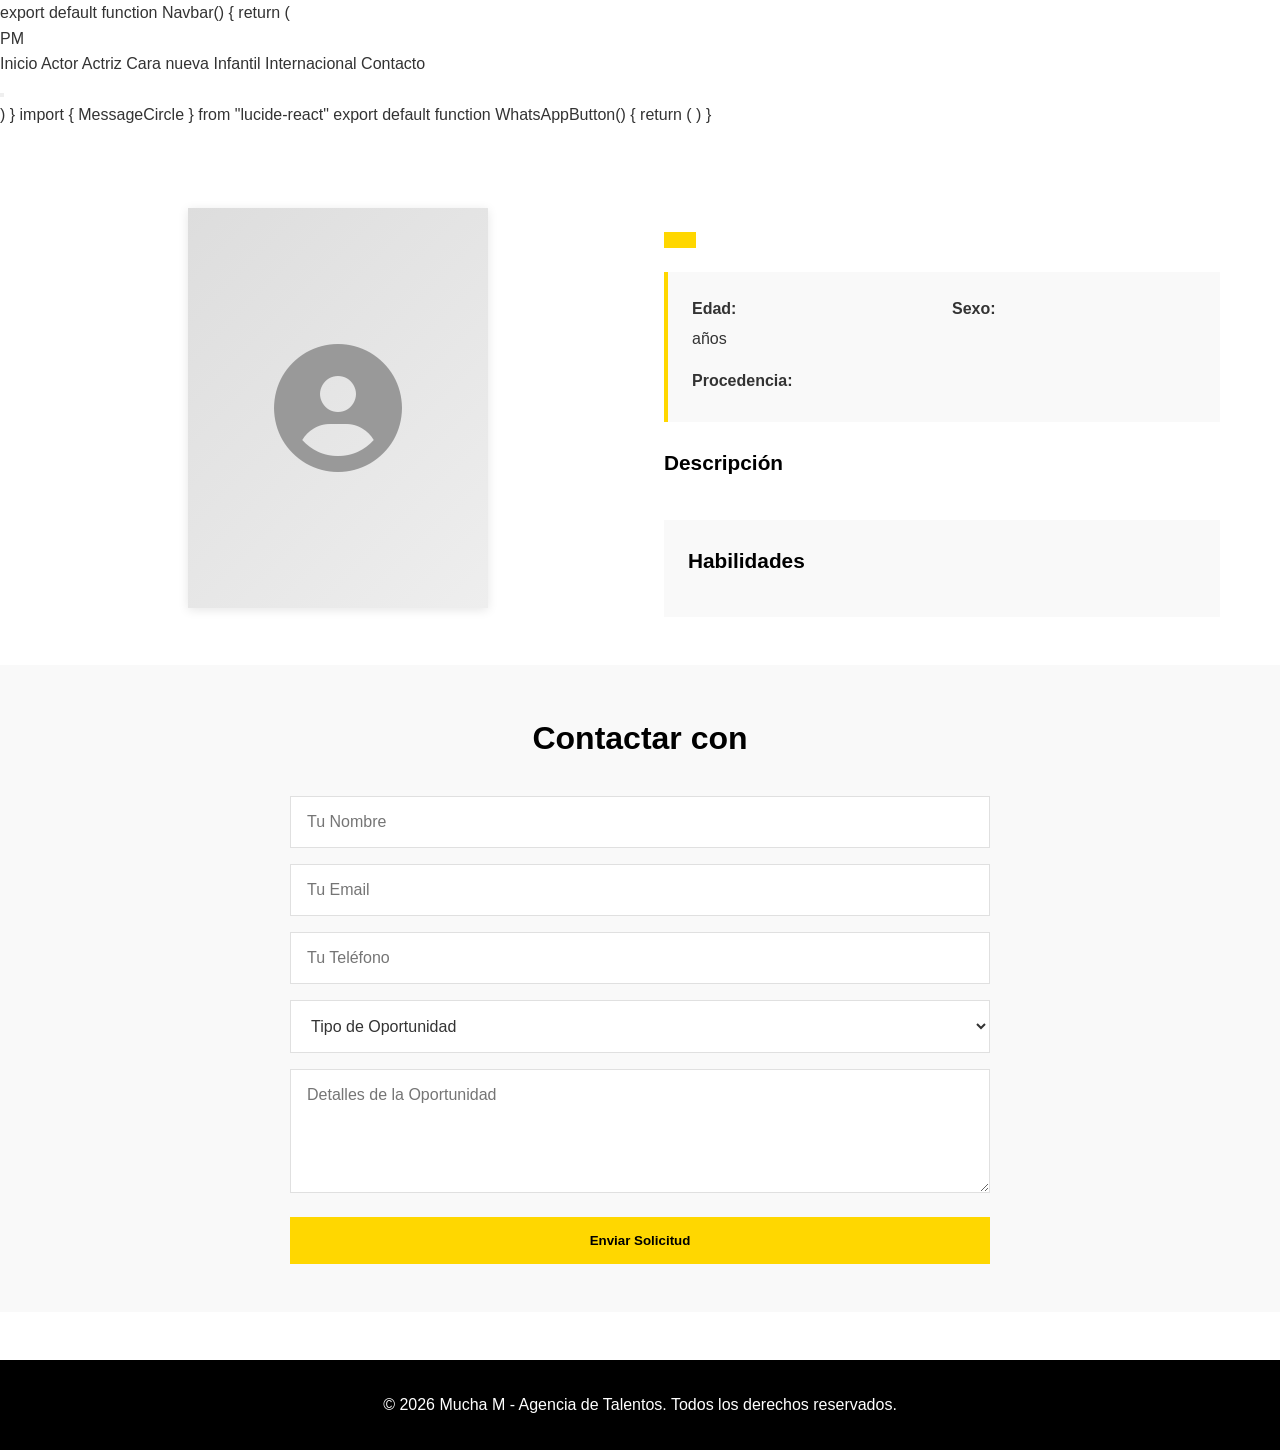
==== commit 6e0e817f: "Update talent.html" ====
--- a/talent.html
+++ b/talent.html
@@ -9,27 +9,46 @@
     <link rel="stylesheet" href="https://cdnjs.cloudflare.com/ajax/libs/font-awesome/6.4.0/css/all.min.css">
 </head>
 <body>
-    <!-- Navigation -->
-    <nav class="navbar">
-        <div class="container">
-            <div class="logo">
-                <h1><a href="index.html" style="color: inherit; text-decoration: none;">Mucha M </a></h1>
-                <p class="tagline">Agencia de Talentos</p>
-            </div>
-            <ul class="nav-menu">
-                <li><a href="index.html">Inicio</a></li>
-                <li><a href="index.html#actores">Actores</a></li>
-                <li><a href="index.html#sobre-nosotros">Sobre Nosotros</a></li>
-                <li><a href="index.html#contacto">Contacto</a></li>
-            </ul>
-        </div>
-    </nav>
+   export default function Navbar() {
+  return (
+    <header className="fixed top-0 left-0 w-full z-50 bg-white/90 backdrop-blur-md border-b border-neutral-200">
+      <div className="max-w-7xl mx-auto px-6 py-5 flex items-center justify-between">
 
-    <!-- WhatsApp Floating Button -->
-    <a href="https://wa.me/34650014048" class="whatsapp-btn" target="_blank" title="Contáctanos por WhatsApp">
-        <i class="fab fa-whatsapp"></i>
+        <Link href="/" className="text-3xl font-serif tracking-tight font-semibold">
+          PM
+        </Link>
+
+        <nav className="hidden md:flex items-center gap-8 text-sm uppercase tracking-wide">
+          <Link href="/">Inicio</Link>
+          <Link href="/actor">Actor</Link>
+          <Link href="/actriz">Actriz</Link>
+          <Link href="/cara-nueva">Cara nueva</Link>
+          <Link href="/infantil">Infantil</Link>
+          <Link href="/internacional">Internacional</Link>
+          <Link href="/contacto">Contacto</Link>
+        </nav>
+
+        <button className="md:hidden">
+          <Menu size={24} />
+        </button>
+      </div>
+    </header>
+  )
+}
+
+   import { MessageCircle } from "lucide-react"
+
+export default function WhatsAppButton() {
+  return (
+    <a
+      href="https://wa.me/34600000000"
+      target="_blank"
+      className="fixed bottom-6 right-6 bg-green-500 text-white p-5 rounded-full shadow-2xl hover:scale-110 transition z-50"
+    >
+      <MessageCircle size={28} />
     </a>
-
+  )
+}
     <!-- Talent Profile Section -->
     <section class="talent-profile">
         <div class="container">
